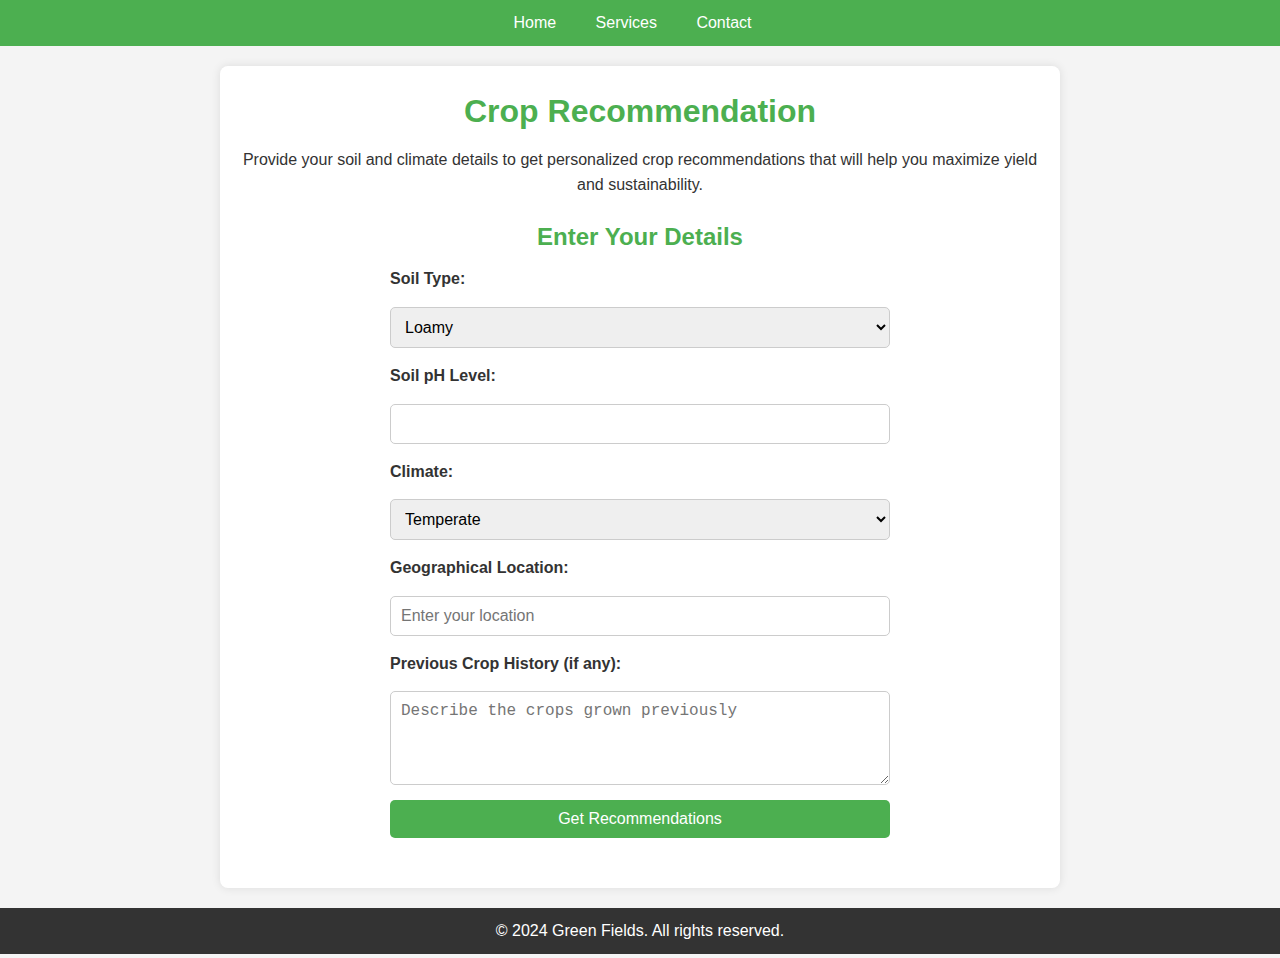
==== New folder/html/crop-recommend.html @ 6223b9f5 "Add files via upload" ====
<!DOCTYPE html>
<html lang="en">
<head>
    <meta charset="UTF-8">
    <meta name="viewport" content="width=device-width, initial-scale=1.0">
    <title>Crop Recommendation - Agriculture Website</title>
    <link rel="stylesheet" href="/New folder/css/crop-recommendation.css">
</head>
<body>
    <header>
        <nav>
            <ul>
                <li><a href="index.html">Home</a></li>
                <li><a href="services.html">Services</a></li>
                <li><a href="contact.html">Contact</a></li>
            </ul>
        </nav>
    </header>

    <main>
        <section class="intro">
            <h1>Crop Recommendation</h1>
            <p>Provide your soil and climate details to get personalized crop recommendations that will help you maximize yield and sustainability.</p>
        </section>

        <section class="form-section">
            <h2>Enter Your Details</h2>
            <form action="submit-recommendation.html" method="POST">
                <label for="soil-type">Soil Type:</label>
                <select id="soil-type" name="soil-type" required>
                    <option value="loamy">Loamy</option>
                    <option value="clayey">Clayey</option>
                    <option value="sandy">Sandy</option>
                    <option value="silty">Silty</option>
                </select>

                <label for="ph-level">Soil pH Level:</label>
                <input type="number" id="ph-level" name="ph-level" min="0" max="14" step="0.1" required>

                <label for="climate">Climate:</label>
                <select id="climate" name="climate" required>
                    <option value="temperate">Temperate</option>
                    <option value="tropical">Tropical</option>
                    <option value="arid">Arid</option>
                    <option value="semi-arid">Semi-Arid</option>
                    <option value="humid">Humid</option>
                </select>

                <label for="location">Geographical Location:</label>
                <input type="text" id="location" name="location" placeholder="Enter your location" required>

                <label for="crop-history">Previous Crop History (if any):</label>
                <textarea id="crop-history" name="crop-history" rows="4" placeholder="Describe the crops grown previously"></textarea>

                <input type="submit" value="Get Recommendations" class="submit-button">
            </form>
        </section>
    </main>

    <footer>
        <p>&copy; 2024 Green Fields. All rights reserved.</p>
    </footer>
</body>
</html>
---- New folder/css/crop-recommendation.css ----
body, h1, h2, p, label, select, input, textarea {
    margin: 0;
    padding: 0;
}

body {
    font-family: Arial, sans-serif;
    line-height: 1.6;
    background-color: #f4f4f4;
    color: #333;
}

header {
    background-color: #4CAF50;
    padding: 10px 0;
    text-align: center;
}

nav ul {
    list-style: none;
    padding: 0;
    margin: 0;
}

nav ul li {
    display: inline;
    margin-right: 15px;
}

nav ul li a {
    color: white;
    text-decoration: none;
    padding: 5px 10px;
    border-radius: 5px;
    transition: background-color 0.3s ease;
}

nav ul li a:hover {
    background-color: #45a049;
}

main {
    padding: 20px;
    margin: 20px auto;
    max-width: 800px;
    background-color: white;
    border-radius: 8px;
    box-shadow: 0px 0px 10px rgba(0, 0, 0, 0.1);
}

.intro {
    margin-bottom: 20px;
    text-align: center;
}

.form-section {
    margin-bottom: 30px;
}

h1, h2 {
    color: #4CAF50;
    margin-bottom: 10px;
    text-align: center;
}

form {
    display: flex;
    flex-direction: column;
    gap: 15px;
    max-width: 500px;
    margin: 0 auto;
}

label {
    font-weight: bold;
}

input[type="text"], input[type="number"], select, textarea {
    padding: 10px;
    font-size: 16px;
    border: 1px solid #ccc;
    border-radius: 5px;
}

input[type="submit"] {
    background-color: #4CAF50;
    color: white;
    padding: 10px 20px;
    font-size: 16px;
    border: none;
    border-radius: 5px;
    cursor: pointer;
    transition: background-color 0.3s ease;
}

input[type="submit"]:hover {
    background-color: #45a049;
}

footer {
    background-color: #333;
    color: white;
    text-align: center;
    padding: 10px 0;
    margin-top: 20px;
}
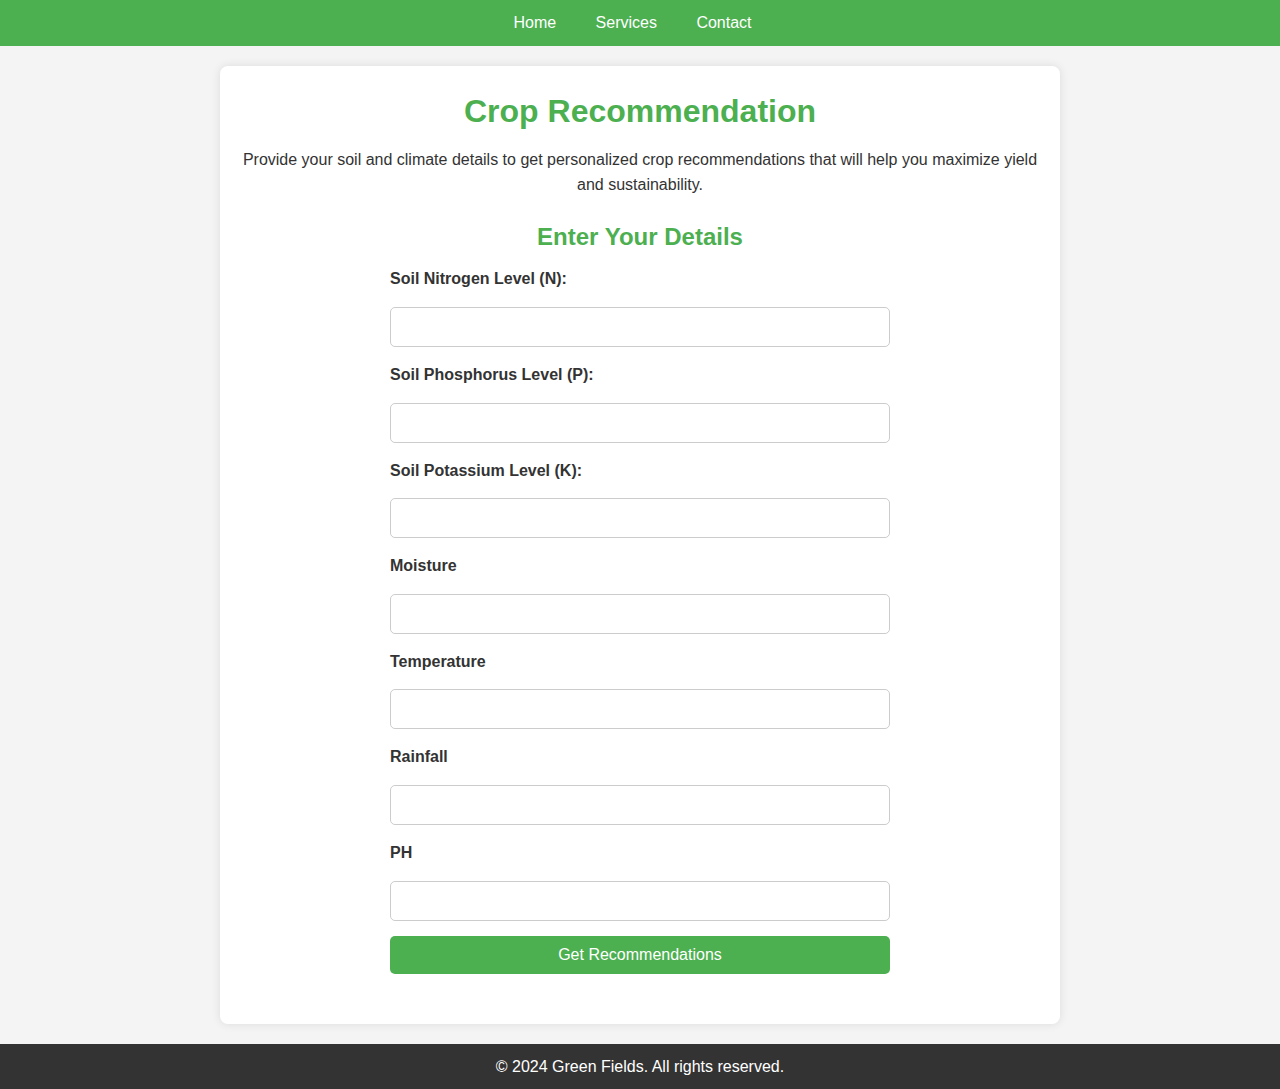
==== commit 30d3ef50: "made necessary changes frontend" ====
--- a/New folder/html/crop-recommend.html
+++ b/New folder/html/crop-recommend.html
@@ -26,31 +26,28 @@
         <section class="form-section">
             <h2>Enter Your Details</h2>
             <form action="submit-recommendation.html" method="POST">
-                <label for="soil-type">Soil Type:</label>
-                <select id="soil-type" name="soil-type" required>
-                    <option value="loamy">Loamy</option>
-                    <option value="clayey">Clayey</option>
-                    <option value="sandy">Sandy</option>
-                    <option value="silty">Silty</option>
-                </select>
+               
 
-                <label for="ph-level">Soil pH Level:</label>
-                <input type="number" id="ph-level" name="ph-level" min="0" max="14" step="0.1" required>
+                <label for="soil-nitrogen">Soil Nitrogen Level (N):</label>
+                <input type="number" id="soil-nitrogen" name="soil-nitrogen" min="0" max="100" required>
 
-                <label for="climate">Climate:</label>
-                <select id="climate" name="climate" required>
-                    <option value="temperate">Temperate</option>
-                    <option value="tropical">Tropical</option>
-                    <option value="arid">Arid</option>
-                    <option value="semi-arid">Semi-Arid</option>
-                    <option value="humid">Humid</option>
-                </select>
+                <label for="soil-phosphorus">Soil Phosphorus Level (P):</label>
+                <input type="number" id="soil-phosphorus" name="soil-phosphorus" min="0" max="100" required>
 
-                <label for="location">Geographical Location:</label>
-                <input type="text" id="location" name="location" placeholder="Enter your location" required>
+                <label for="soil-potassium">Soil Potassium Level (K):</label>
+                <input type="number" id="soil-potassium" name="soil-potassium" min="0" max="100" required>
+                
+                <label for="Moisture">Moisture</label>
+                <input type="number" id="soil-potassium" name="soil-potassium" min="0" max="100" required>
+                
+                <label for="soil-potassium">Temperature</label>
+                <input type="number" id="soil-potassium" name="soil-potassium" min="0" max="100" required>
+                
+                <label for="soil-potassium">Rainfall</label>
+                <input type="number" id="soil-potassium" name="soil-potassium" min="0" max="100" required>
 
-                <label for="crop-history">Previous Crop History (if any):</label>
-                <textarea id="crop-history" name="crop-history" rows="4" placeholder="Describe the crops grown previously"></textarea>
+                <label for="soil-potassium">PH</label>
+                <input type="number" id="soil-potassium" name="soil-potassium" min="0" max="100" required>
 
                 <input type="submit" value="Get Recommendations" class="submit-button">
             </form>
